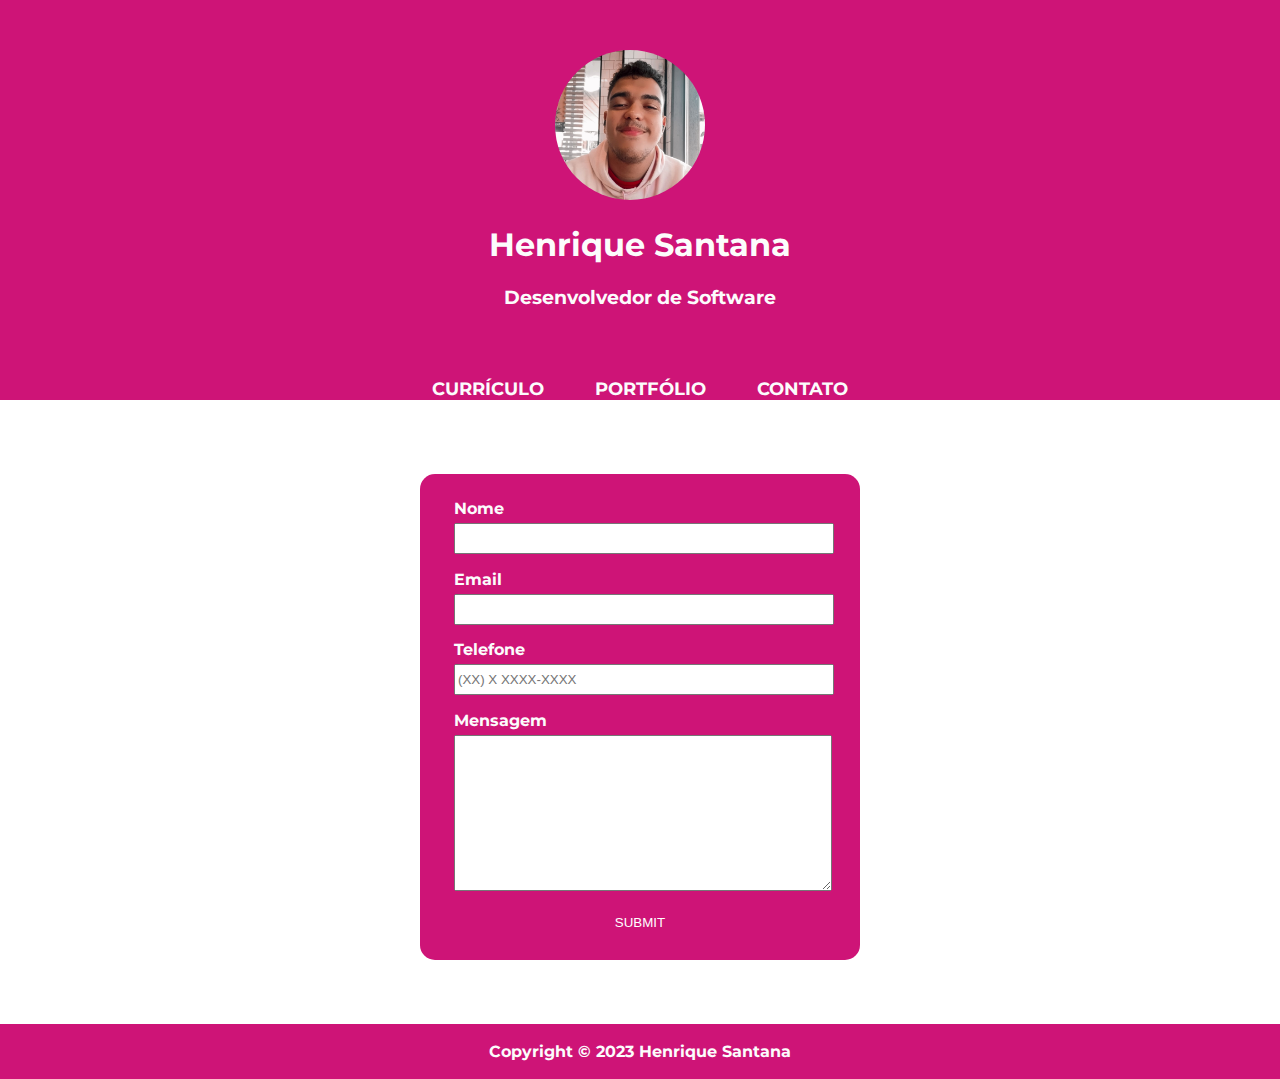
==== pages/contato.html @ 504c4bcc "a" ====
<!DOCTYPE html>

<html lang="pt-br">
    
    <head>
        <meta charset="UTF-8">
        <meta name="viewport" content="width=device-width, initial-scale=1.0">
        <title>Site de Henrique</title>
        <link rel="icon" href="../portifolio/assets/portifolio.jpg">
        <link rel="stylesheet" href="../css/contato.css">
        <link rel="stylesheet" href="https://fonts.googleapis.com/css2?family=Montserrat&display=swap">
        <link rel="icon little" href="../assets/favicon.ico">
    </head>    
    <body>
        
        <header>
            <img src="../assets/portifolio.jpg" alt="Avatar">
            <h1>Henrique Santana</h1>
            <h3>Desenvolvedor de Software</h3>
        </header>

        <nav>
            <ul>
                <li><a href="/curriculo-henrique.html">Currículo</a></li>
                <li><a href="../pages/portifolio.html">Portfólio</a></li>
                <li><a href="../pages/contato.html">Contato</a></li>
            </ul>
        </nav>

        <main>
            <form action="">

                <fieldset>
                    <label for="input-nome">Nome</label>
                    <input type="text" id="input-nome" class="input-form" required>
                </fieldset>

                <fieldset>
                    <label for="input-email">Email</label>
                    <input type="email" id="input-email" class="input-form" required>
                </fieldset>

                <fieldset>
                    <label for="input-tel">Telefone</label>
                    <input type="tel" id="input-tel" class="input-form" placeholder="(XX) X XXXX-XXXX">
                </fieldset>

                <fieldset>
                    <label for="input-message">Mensagem</label>
                    <textarea id="input-message" cols="30" rows="10" class="input-form" required></textarea>
                </fieldset>

                <input type="submit" class="button">

            </form>
            
        </main>

        <footer> Copyright © 2023 Henrique Santana</footer>

    </body>

</html>
---- css/contato.css ----
body {
    margin: 0;
    font-family: 'Montserrat', sans-serif;
    font-weight: bold;
}

header {
    background-color: #ce1477;
    padding: 50px;
    text-align: center;
    color: #fcfcfc;
}

header > img {
    border-radius: 700%;
    width: 150px;
    height: 150px;
    margin-right: 20px;
}

nav {
    background-color: #CE1477;
    text-align: center;
    margin-bottom: 10px;
}

nav > ul {
    margin: 0;
    padding: 50px;
    display: inline;
    
}

nav > ul > li {
    display: inline;
    padding: 1.8%;

}


li > a {
    text-decoration: none;
    color: #fcfcfc;
    font-size: large;
    text-transform: uppercase;
    font-weight: bold;
}

main {
    padding: 5%;
}

form {
    width: 400px;
    margin: 0 auto;
    padding: 20px;
    border-radius: 15px;
    color: #fcfcfc;
    background-color: #ce1477;
}

fieldset {
    border: 0;
}

fieldset > label {
    margin-bottom: 5px;
    display: block;
}

fieldset > input {
    height: 25px;
}

.input-form {
    width: 100%;
}


footer {
    background-color:#CE1477;
    padding: 18px;
    text-align: center;
    color: #fcfcfc;
}

.button {
    border: 0;
    display: block;
    margin: 0 auto;
    text-transform: uppercase;
    color: white;
    width: 150px;
    padding: 10px;
    background-color: #ce1477;
}

.button:hover {
    opacity: 0.8;
    cursor: pointer;
}

@media only screen and (max-width: 600px) {
    
    nav ul {
        padding: 50px 0px;
        display: inline-block;
        width: 100%;
        text-align: center;

    }
    
    nav ul li a {
        margin: 15px;
        display: inline;
        font-size: smaller;
        
    }

    form {
        width: 90%;
    }
}
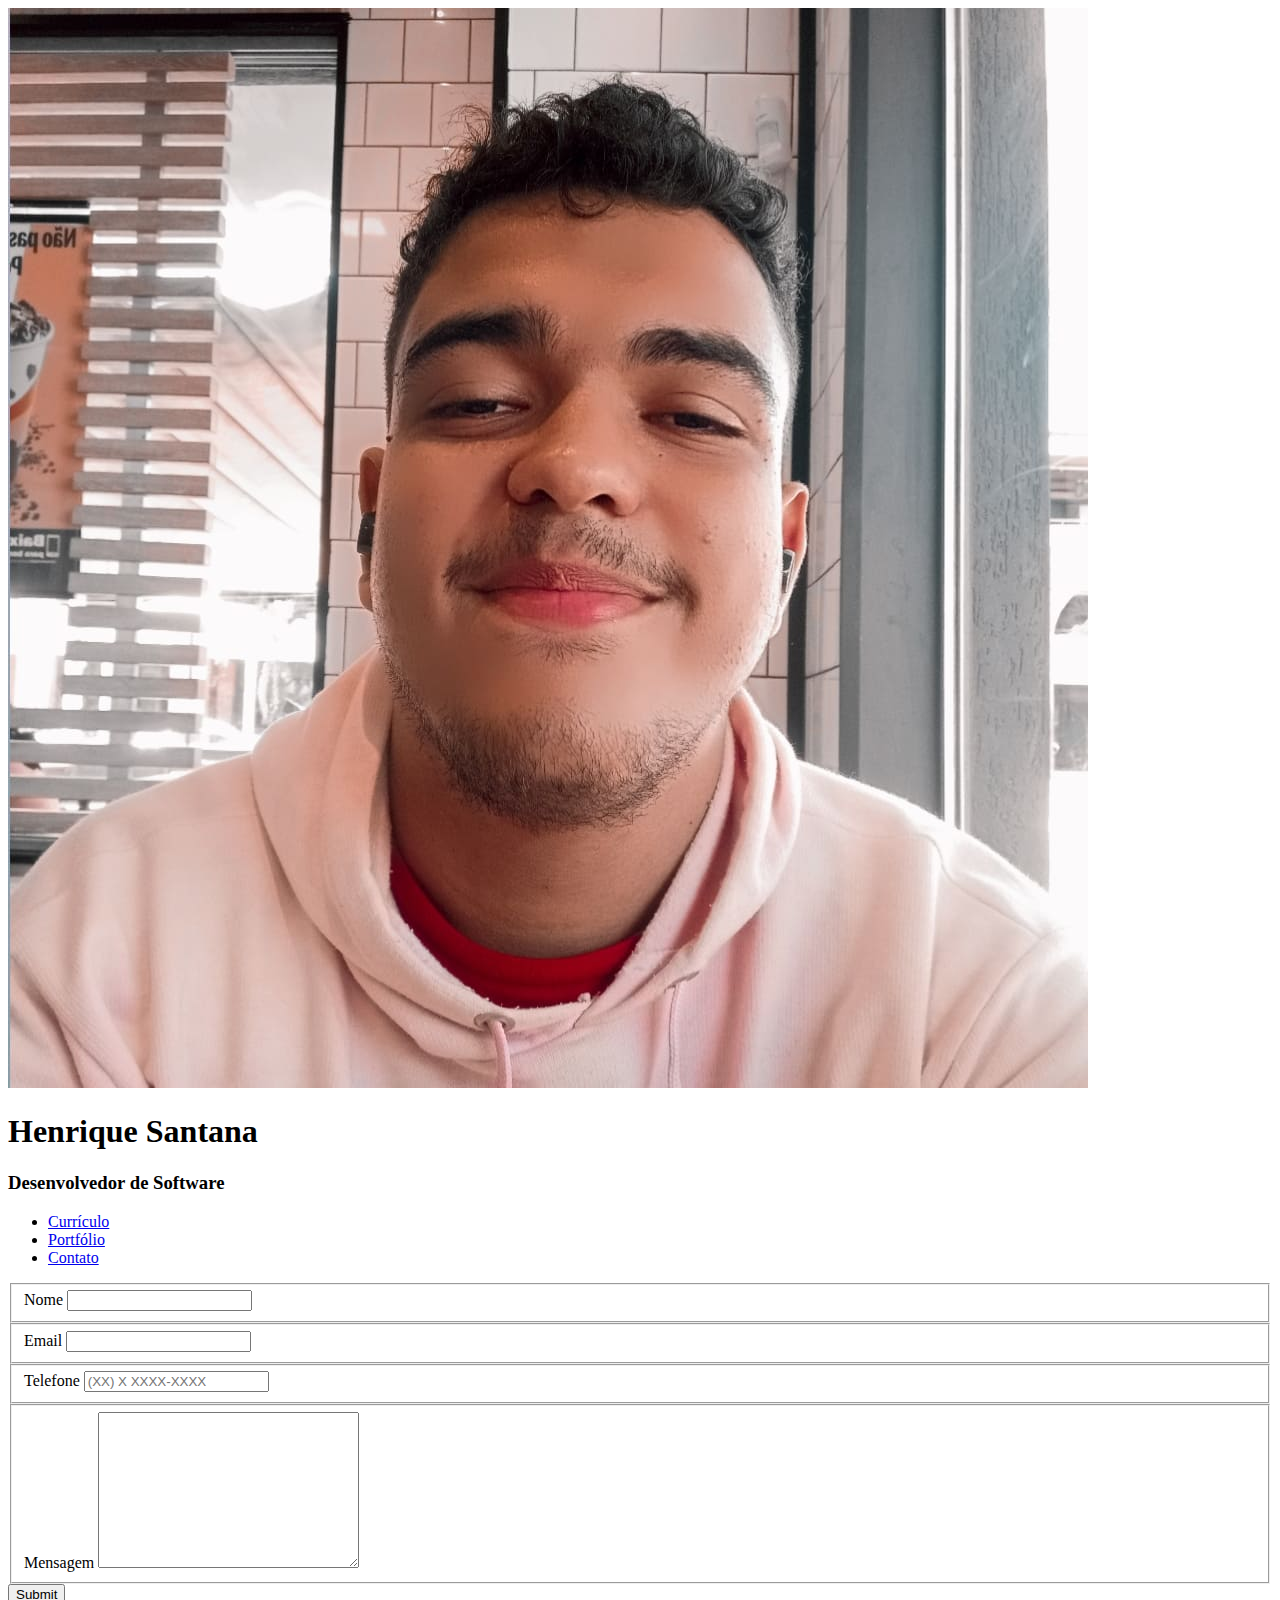
==== commit 92583dc9: "b" ====
--- a/pages/contato.html
+++ b/pages/contato.html
@@ -6,10 +6,10 @@
         <meta charset="UTF-8">
         <meta name="viewport" content="width=device-width, initial-scale=1.0">
         <title>Site de Henrique</title>
-        <link rel="icon" href="../portifolio/assets/portifolio.jpg">
-        <link rel="stylesheet" href="../css/contato.css">
+        <link rel="icon" href="home/henrique/Imagens/portifolio.jpg">
+        <link rel="stylesheet" href="./css/contato.css">
         <link rel="stylesheet" href="https://fonts.googleapis.com/css2?family=Montserrat&display=swap">
-        <link rel="icon little" href="../assets/favicon.ico">
+        <link rel="icon little" href="./assets/favicon.ico">
     </head>    
     <body>
         
@@ -21,9 +21,9 @@
 
         <nav>
             <ul>
-                <li><a href="/curriculo-henrique.html">Currículo</a></li>
-                <li><a href="../pages/portifolio.html">Portfólio</a></li>
-                <li><a href="../pages/contato.html">Contato</a></li>
+                <li><a href="/index.html">Currículo</a></li>
+                <li><a href="./pages/portifolio.html">Portfólio</a></li>
+                <li><a href="#">Contato</a></li>
             </ul>
         </nav>
 
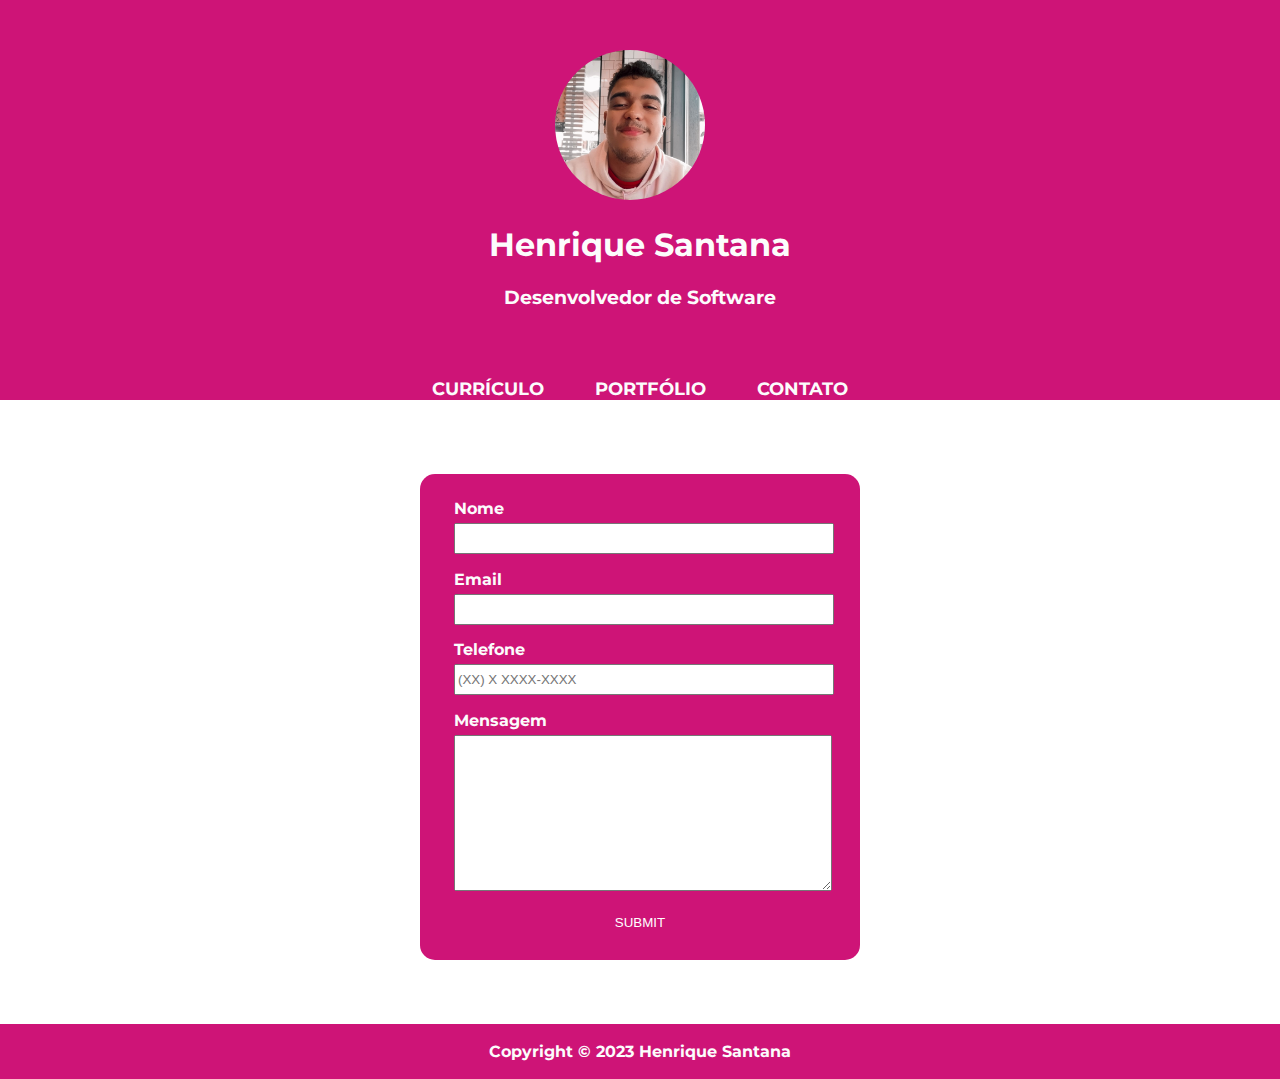
==== commit abf321ad: "c" ====
--- a/pages/contato.html
+++ b/pages/contato.html
@@ -7,9 +7,9 @@
         <meta name="viewport" content="width=device-width, initial-scale=1.0">
         <title>Site de Henrique</title>
         <link rel="icon" href="home/henrique/Imagens/portifolio.jpg">
-        <link rel="stylesheet" href="./css/contato.css">
+        <link rel="stylesheet" href="../css/contato.css">
         <link rel="stylesheet" href="https://fonts.googleapis.com/css2?family=Montserrat&display=swap">
-        <link rel="icon little" href="./assets/favicon.ico">
+        <link rel="icon little" href="../assets/favicon.ico">
     </head>    
     <body>
         
--- a/css/contato.css
+++ b/css/contato.css
@@ -0,0 +1,123 @@
+body {
+    margin: 0;
+    font-family: 'Montserrat', sans-serif;
+    font-weight: bold;
+}
+
+header {
+    background-color: #ce1477;
+    padding: 50px;
+    text-align: center;
+    color: #fcfcfc;
+}
+
+header > img {
+    border-radius: 700%;
+    width: 150px;
+    height: 150px;
+    margin-right: 20px;
+}
+
+nav {
+    background-color: #CE1477;
+    text-align: center;
+    margin-bottom: 10px;
+}
+
+nav > ul {
+    margin: 0;
+    padding: 50px;
+    display: inline;
+    
+}
+
+nav > ul > li {
+    display: inline;
+    padding: 1.8%;
+
+}
+
+
+li > a {
+    text-decoration: none;
+    color: #fcfcfc;
+    font-size: large;
+    text-transform: uppercase;
+    font-weight: bold;
+}
+
+main {
+    padding: 5%;
+}
+
+form {
+    width: 400px;
+    margin: 0 auto;
+    padding: 20px;
+    border-radius: 15px;
+    color: #fcfcfc;
+    background-color: #ce1477;
+}
+
+fieldset {
+    border: 0;
+}
+
+fieldset > label {
+    margin-bottom: 5px;
+    display: block;
+}
+
+fieldset > input {
+    height: 25px;
+}
+
+.input-form {
+    width: 100%;
+}
+
+
+footer {
+    background-color:#CE1477;
+    padding: 18px;
+    text-align: center;
+    color: #fcfcfc;
+}
+
+.button {
+    border: 0;
+    display: block;
+    margin: 0 auto;
+    text-transform: uppercase;
+    color: white;
+    width: 150px;
+    padding: 10px;
+    background-color: #ce1477;
+}
+
+.button:hover {
+    opacity: 0.8;
+    cursor: pointer;
+}
+
+@media only screen and (max-width: 600px) {
+    
+    nav ul {
+        padding: 50px 0px;
+        display: inline-block;
+        width: 100%;
+        text-align: center;
+
+    }
+    
+    nav ul li a {
+        margin: 15px;
+        display: inline;
+        font-size: smaller;
+        
+    }
+
+    form {
+        width: 90%;
+    }
+}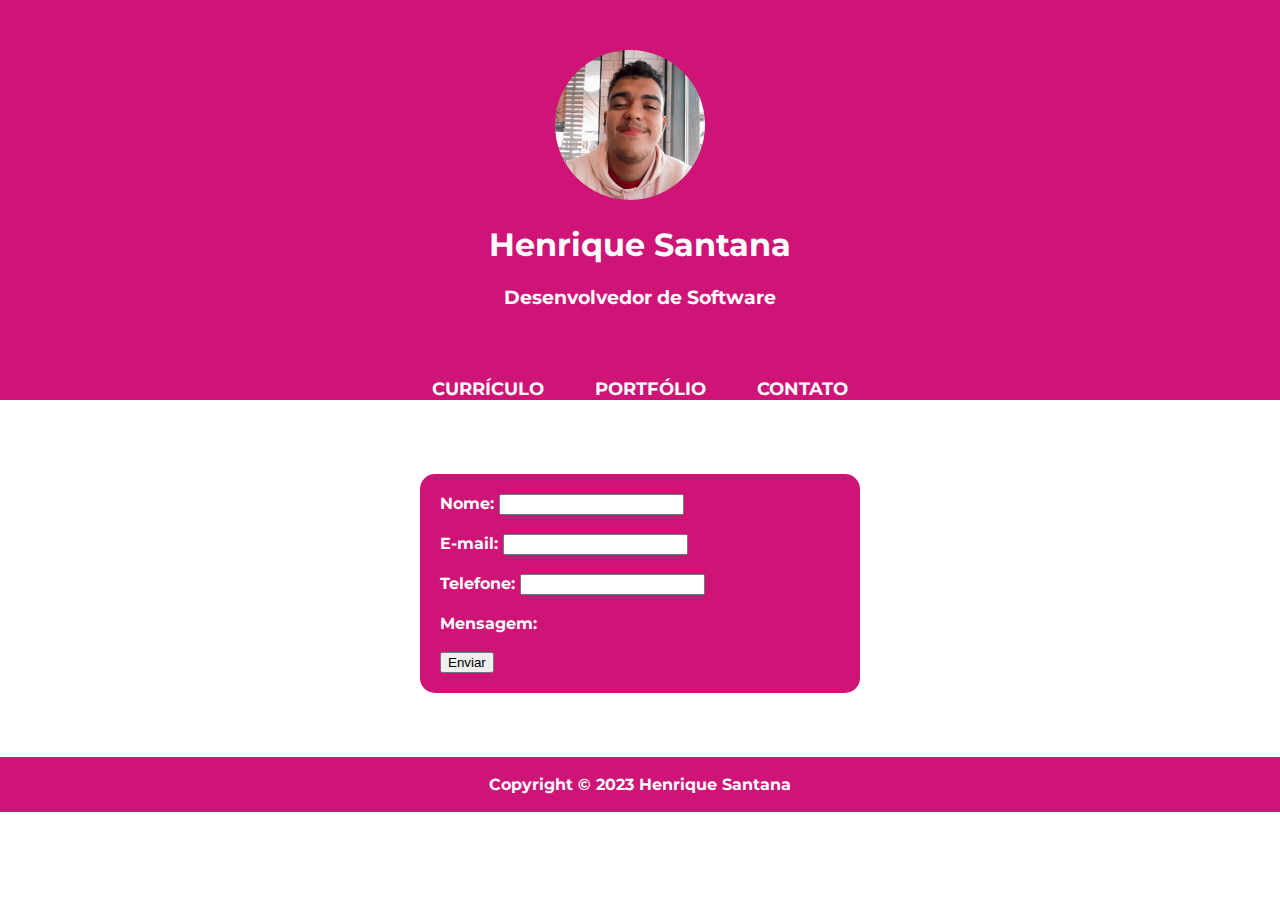
==== commit 93169ef6: "mal feito feito" ====
--- a/pages/contato.html
+++ b/pages/contato.html
@@ -21,38 +21,32 @@
 
         <nav>
             <ul>
-                <li><a href="/index.html">Currículo</a></li>
-                <li><a href="./pages/portifolio.html">Portfólio</a></li>
+                <li><a href="projeto3/index.html">Currículo</a></li>
+                <li><a href="portifolio.html">Portfólio</a></li>
                 <li><a href="#">Contato</a></li>
             </ul>
         </nav>
 
         <main>
-            <form action="">
+            <form submitButton="">
 
-                <fieldset>
-                    <label for="input-nome">Nome</label>
-                    <input type="text" id="input-nome" class="input-form" required>
-                </fieldset>
+                <form>
+                    <label for="name">Nome:</label>
+                    <input type="text" id="name" name="name"><br><br>
+                    
+                    <label for="email">E-mail:</label>
+                    <input type="email" id="email" name="email"><br><br>
+                    
+                    <label for="phone">Telefone:</label>
+                    <input type="tel" id="phone" name="phone"><br><br>
+                    
+                    <label for="message">Mensagem:</label>
+                    <inut type="message" id="message" name="message"><br><br>
 
-                <fieldset>
-                    <label for="input-email">Email</label>
-                    <input type="email" id="input-email" class="input-form" required>
-                </fieldset>
-
-                <fieldset>
-                    <label for="input-tel">Telefone</label>
-                    <input type="tel" id="input-tel" class="input-form" placeholder="(XX) X XXXX-XXXX">
-                </fieldset>
-
-                <fieldset>
-                    <label for="input-message">Mensagem</label>
-                    <textarea id="input-message" cols="30" rows="10" class="input-form" required></textarea>
-                </fieldset>
-
-                <input type="submit" class="button">
-
+                    <button type="button" id="submit">Enviar</button>
+                </form>
             </form>
+            <script src="script/script.js"></script>
             
         </main>
 
